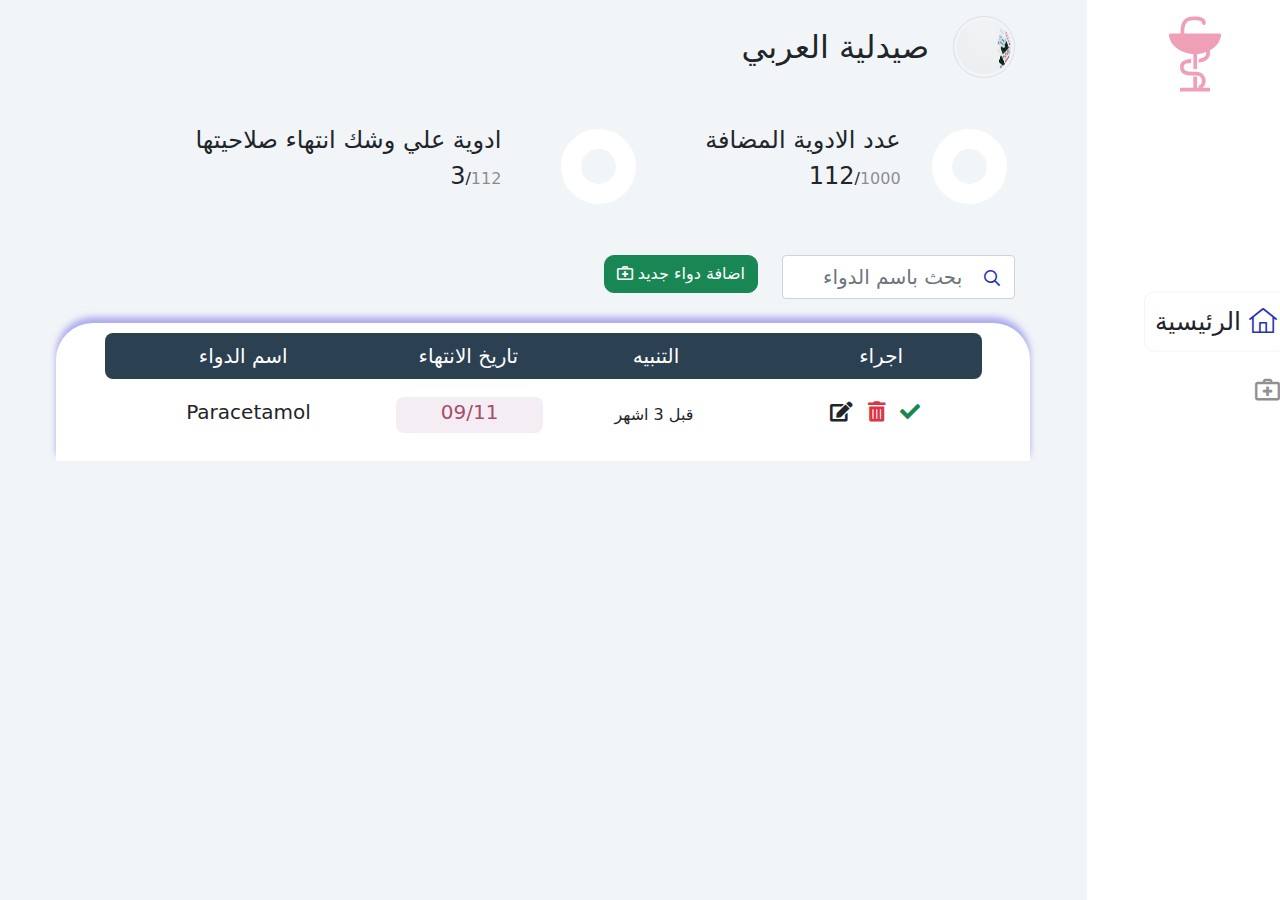
==== index.html @ 39730fdc "first" ====
<!DOCTYPE html>
<html lang="en">

<head>
    <meta charset="UTF-8">
    <meta http-equiv="X-UA-Compatible" content="IE=edge">
    <meta name="viewport" content="width=device-width, initial-scale=1.0">
    <title>Drug List</title>

    <link rel="stylesheet" href="pluigns/bootstrap/css/bootstrap.min.css">
    <link rel="stylesheet" href="pluigns/font-awesome/css/all.css">
    <link rel="stylesheet" href="css/style.css">
</head>

<body style="background-color: #F1F5F8;" dir="rtl">
    <nav class="navbar navbar-expand-lg navbar-light bg-white d-md-none d-block">
        <div class="container-fluid">
            <a class="navbar-brand" href="#">
                <img src="img/pharmacy.svg" alt="logo" width="26.73" height="38.33"> Logo
            </a>
            <button class="navbar-toggler" type="button" data-bs-toggle="collapse" data-bs-target="#navbarcontent" aria-controls="navbarcontent" aria-expanded="false" aria-label="Toggle navigation">
            <span class="navbar-toggler-icon"></span>
            </button>
            <div class="collapse navbar-collapse" toggle="collapse" data-target=".navbar-collapse" id="navbarcontent">
                <ul class="navbar-nav me-auto mb-2 mb-lg-0">
                    <li class="nav-item">
                        <a class="nav-link active" aria-current="page" href="#"><i class="fal fa-home-lg-alt text-defult"></i> الرئيسية</a>
                    </li>
                    <li class="nav-item">
                        <a class="nav-link" href="#"><i class="far fa-medkit text-gray"></i> اضافة</a>
                    </li>
                </ul>
            </div>
        </div>
    </nav>
    <div class="row">
        <div class="col-md-2 d-md-block d-none p-0">
            <div class="sidebar text-center bg-white">
                <a class="navbar-brand m-auto" href="#">
                    <img class="mt-3" src="img/pharmcy-pink.svg" alt="logo">
                </a>
                <ul class="sidebar-ul p-0 pe-3">
                    <li class="active"> <i class="fal fa-home-lg-alt text-defult"></i> الرئيسية</li>
                    <li class="me-2"><i class="far fa-medkit text-gray"></i></li>
                </ul>
            </div>
        </div>
        <div class="col-md-10">
            <div class="row align-items-center justify-content-center me-md-5 mt-3">
                <div class="col-lg-1 cil-md-2 col-2">
                    <img src="img/background.png" class="rounded-circle profile-img" alt="" width="100%" height="100%">
                </div>
                <div class="col-lg-11 col-md-10 col-8">
                    <span class="h2 text-dark">صيدلية العربي </span>

                </div>
            </div>
            <div class="row justify-content-md-start justify-content-center me-md-5 mt-5">
                <div class="col-md-4">
                    <div class="row">
                        <div class="col-4 align-self-center">
                            <div class="progress green">
                                <span class="progress-left">
                                    <span class="progress-bar cos"></span>
                                </span>
                                <span class="progress-right">
                                    <span class="progress-bar cos"></span>
                                </span>
                            </div>
                        </div>
                        <div class="col-8 align-self-center">
                            <p class="h4">عدد الادوية المضافة</p>
                            <p><span class="h4">112</span>/<span class="text-gray">1000</span></p>
                        </div>
                    </div>
                </div>
                <div class="col-md-6">
                    <div class="row">
                        <div class="col-4 align-self-center">
                            <div class="progress green">
                                <span class="progress-left">
                                    <span class="progress-bar sin"></span>
                                </span>
                                <span class="progress-right">
                                    <span class="progress-bar sin"></span>
                                </span>
                            </div>
                        </div>
                        <div class="col-8 align-self-center">
                            <p class="h4">ادوية علي وشك انتهاء صلاحيتها</p>
                            <p><span class="h4">3</span>/<span class="text-gray">112</span></p>
                        </div>
                    </div>
                </div>
                <div class="w-100"></div>
                <div class="col-md-3 col-6 mt-5">
                    <form action="" method="get" class="search-form">
                        <i class="far fa-search text-defult"></i>
                        <input type="search" class="form-control" id="" placeholder=" بحث باسم الدواء">
                    </form>
                </div>
                <div class="col-md-3 col-5 mt-5">
                    <a href="#" class="btn btn-success rounded-10">اضافة دواء جديد <i class="far fa-medkit"></i></a>
                </div>
            </div>
            <div class="col-11 m-auto mt-4">
                <div class="table">
                    <div class="thead">
                        <div class="row text-center">
                            <div class="col-md-3 col-4">اجراء</div>
                            <div class="col-3 d-md-block d-none">التنبيه</div>
                            <div class="col-md-2 col-3">تاريخ الانتهاء</div>
                            <div class="col-md-4 col-5">اسم الدواء</div>
                        </div>
                    </div>

                    <div class="tbody">
                        <div class="tr">
                            <div class="row text-center">
                                <div class="col-md-3 col-4">
                                    <a href="#" class="text-success mx-1" data-toggle="tooltip" title="حفظ"><i class="fas fa-check"></i></a>
                                    <a href="#" class="text-danger mx-1" data-toggle="tooltip" title="حذف"><i class="fas fa-trash-alt"></i></a>
                                    <a href="#" class="text-dark mx-1" data-toggle="tooltip" title="تعديل"><i class="fas fa-edit"></i></a>
                                </div>
                                <div class="col-md-3 d-md-block d-none"><input class="form-control time" type="text" value="قبل 3 اشهر"></div>
                                <div class="col-md-2 col-3 date danger">09/11</div>
                                <div class="col-md-4 col-5">Paracetamol</div>
                            </div>
                        </div>

                    </div>
                </div>
            </div>
        </div>
    </div>

    <script src="pluigns/jquery/jquery.min.js "></script>
    <script src="pluigns/bootstrap/js/bootstrap.min.js "></script>
    <script src="pluigns/niceScroll/jquery.nicescroll.min.js "></script>
    <script src="js/master.js "></script>
</body>

</html>
---- css/style.css ----
a {
    text-decoration: none;
}

body {
    overflow-x: hidden;
}

ul {
    list-style: none;
}

.login-title {
    font-family: Cairo;
    font-style: normal;
    font-weight: 300;
    line-height: 90px;
    color: #202121;
    text-align: center;
}

.bg-white {
    background-color: #fff !important;
}

.text-defult {
    color: #2430B6;
}

.text-gray {
    color: #ADBCD1;
}

.text-defult:hover {
    color: #2430B6;
}

.text-gray {
    color: rgba(32, 33, 33, 0.5) !important;
}

.btn-defult {
    color: #fff;
    background: linear-gradient(268.74deg, #6C63E5 10.22%, #6C63E5 92.25%) !important;
}

.btn-defult:hover {
    color: #fff;
    background: linear-gradient(268.74deg, #6C63E5 10.22%, #6C63E5 92.25%) !important;
}

.input-font {
    font-size: 24px !important;
}

.input-login-form {
    border: none;
    border-radius: 0;
    -webkit-border-radius: 0;
    -moz-border-radius: 0;
    -ms-border-radius: 0;
    -o-border-radius: 0;
    border-bottom: 1px solid rgba(32, 33, 33, 0.5);
}

.rounded-10 {
    border-radius: 10px;
    -webkit-border-radius: 10px;
    -moz-border-radius: 10px;
    -ms-border-radius: 10px;
    -o-border-radius: 10px;
}

.rounded-20 {
    border-radius: 20px;
    -webkit-border-radius: 20px;
    -moz-border-radius: 20px;
    -ms-border-radius: 20px;
    -o-border-radius: 20px;
}

.searsh-char-box {
    background-color: #2430B6;
    border-radius: 40px;
    -webkit-border-radius: 40px;
    -moz-border-radius: 40px;
    -ms-border-radius: 40px;
    -o-border-radius: 40px;
    color: #fff;
}

.searsh-char-box .title {
    color: rgba(255, 255, 255, 0.8);
    font-size: 23px;
}

.searsh-char-box .title p {
    transform: rotate(270deg);
    -webkit-transform: rotate(270deg);
    -moz-transform: rotate(270deg);
    -ms-transform: rotate(270deg);
    -o-transform: rotate(270deg);
}

.char-box {
    overflow-y: scroll;
    overflow-x: hidden;
    margin: 10px 0;
    font-size: 25px;
    font-family: 'Segoe UI', Tahoma, Geneva, Verdana, sans-serif;
}

.char-box::-webkit-scrollbar {
    width: 0px;
    background: transparent;
    /* make scrollbar transparent */
}

.char-box p a {
    color: #fff;
}

.char-box p a.active {
    border: 1px solid #F5A623;
    border-radius: 14px;
    padding: 5px 10px;
    color: #fff;
}

.profile-img {
    border: 1px solid #D6E1EA;
    padding: 3px;
}

.search-form {
    position: relative;
}

.search-form input {
    padding-right: 45px;
    font-size: 20px;
}

.search-form i {
    position: absolute;
    top: 15px;
    right: 15px;
}

.drug-items .drug-item {
    background: #FFFFFF;
    box-shadow: 0px 3px 6px rgba(0, 0, 0, 0.1);
    border-radius: 10px;
    height: 50px;
    padding: 13px 15px 13px 0px;
    box-shadow: 0px 3px 6px rgba(0, 0, 0, 0.1);
    border-radius: 10px;
}

.drug-items .drug-item.active {
    background: #312EBE;
    color: #fff;
}

.drug-items .drug-item input {
    border-radius: 50%;
    -webkit-border-radius: 50%;
    -moz-border-radius: 50%;
    -ms-border-radius: 50%;
    -o-border-radius: 50%;
}

.drug-items .drug-item input:checked {
    background-color: #D6E1EA;
}

.form-check-input:checked[type=checkbox] {
    background-image: url(../img/check.svg);
}

.drug-items {
    height: 200px;
    direction: ltr;
    overflow-y: scroll;
    overflow-x: hidden;
}

.drug-items::-webkit-scrollbar {
    width: 20px;
}

.drug-items::-webkit-scrollbar-thumb {
    background-image: url(../img/scroll.svg);
    background-repeat: no-repeat;
    width: 100%;
}

.char-title {
    font-family: Segoe UI;
    font-style: normal;
    font-size: 40px;
    margin: 0;
    color: rgba(0, 0, 0, 0.5);
}

.sidebar .sidebar-ul {
    position: absolute;
    top: 40%;
    transform: translateY(-50%);
    -webkit-transform: translateY(-50%);
    -moz-transform: translateY(-50%);
    -ms-transform: translateY(-50%);
    -o-transform: translateY(-50%);
    text-align: center;
}

.sidebar .sidebar-ul li {
    font-size: 25px;
    margin-bottom: 20px;
    text-align: right;
}

.sidebar .sidebar-ul li.active {
    border: 1.5px solid #F1F5F8;
    border-radius: 10px;
    padding: 10px 10px;
}


/* Prosses Bar */

.progress {
    width: 75px;
    height: 75px;
    line-height: 75px;
    background: none;
    margin: 0 auto;
    box-shadow: none;
    position: relative;
}

.progress:after {
    content: "";
    width: 100%;
    height: 100%;
    border-radius: 50%;
    border: 20px solid #fff;
    position: absolute;
    top: 0;
    left: 0;
}

.progress>span {
    width: 50%;
    height: 100%;
    overflow: hidden;
    position: absolute;
    top: 0;
    z-index: 1;
}

.progress .progress-left {
    left: 0;
}

.progress .progress-bar {
    width: 100%;
    height: 100%;
    background: none;
    border-width: 20px;
    border-style: solid;
    position: absolute;
    top: 0;
}

.progress .progress-left .progress-bar {
    left: 100%;
    border-top-right-radius: 80px;
    border-bottom-right-radius: 80px;
    border-left: 0;
    -webkit-transform-origin: center left;
    transform-origin: center left;
}

.progress .progress-right {
    right: 0;
}

.progress .progress-right .progress-bar {
    left: -100%;
    border-top-left-radius: 80px;
    border-bottom-left-radius: 80px;
    border-right: 0;
    -webkit-transform-origin: center right;
    transform-origin: center right;
}

@keyframes loading-1 {
    0% {
        -webkit-transform: rotate(0deg);
        transform: rotate(0deg);
        -moz-transform: rotate(0deg);
        -ms-transform: rotate(0deg);
        -o-transform: rotate(0deg);
    }
    100% {
        transform: rotate(36deg);
        -webkit-transform: rotate(36deg);
        -moz-transform: rotate(36deg);
        -ms-transform: rotate(36deg);
        -o-transform: rotate(36deg);
    }
}

@keyframes loading-2 {
    0% {
        -webkit-transform: rotate(0deg);
        transform: rotate(0deg);
    }
    100% {
        transform: rotate(72deg);
        -webkit-transform: rotate(72deg);
        -moz-transform: rotate(72deg);
        -ms-transform: rotate(72deg);
        -o-transform: rotate(72deg);
    }
}

@keyframes loading-3 {
    0% {
        -webkit-transform: rotate(0deg);
        transform: rotate(0deg);
    }
    100% {
        transform: rotate(108deg);
        -webkit-transform: rotate(108deg);
        -moz-transform: rotate(108deg);
        -ms-transform: rotate(108deg);
        -o-transform: rotate(108deg);
    }
}

@keyframes loading-4 {
    0% {
        -webkit-transform: rotate(0deg);
        transform: rotate(0deg);
    }
    100% {
        transform: rotate(144deg);
        -webkit-transform: rotate(144deg);
        -moz-transform: rotate(144deg);
        -ms-transform: rotate(144deg);
        -o-transform: rotate(144deg);
    }
}

@keyframes loading-5 {
    0% {
        -webkit-transform: rotate(0deg);
        transform: rotate(0deg);
    }
    100% {
        transform: rotate(180deg);
        -webkit-transform: rotate(180deg);
        -moz-transform: rotate(180deg);
        -ms-transform: rotate(180deg);
        -o-transform: rotate(180deg);
    }
}

@media only screen and (max-width: 990px) {
    .progress {
        margin-bottom: 20px;
    }
}

.tooltip-inner {
    background-color: #fff !important;
    color: #000;
}

.tooltip.bs-tooltip-right .tooltip-arrow::before {
    border-right-color: #fff !important;
}

.tooltip.bs-tooltip-left .tooltip-arrow::before {
    border-left-color: #fff !important;
}

.tooltip.bs-tooltip-bottom .tooltip-arrow::before {
    border-bottom-color: #fff !important;
}

.tooltip.bs-tooltip-top .tooltip-arrow::before {
    border-top-color: #fff !important;
}

.table {
    background: #FFFFFF;
    box-shadow: 0px -6px 6px rgba(108, 99, 229, 0.5);
    border-radius: 37px 37px 0px 0px;
    padding: 10px 0;
}

.table .thead {
    width: 90%;
    margin: auto;
    background: #2B4050;
    border-radius: 8px;
    color: #fff;
    font-size: 20px;
}

.table .tbody {
    width: 90%;
    margin: 10px auto;
    font-size: 20px;
}

.tr input.time {
    border: none;
    text-align: center;
}

.tr input.time:focus {
    border: 1px solid #ced4da;
}

.tr .date.danger {
    background: #F4EDF4;
    border-radius: 8px;
    color: #A94C68;
}

.tr:hover {
    background: #F4EDF4;
}

.tr:hover .date {
    background: #fff;
}

.content-form {
    background: #FFFFFF;
    box-shadow: 0px -6px 6px rgba(108, 99, 229, 0.5);
    border-radius: 22px 22px 0px 0px;
}

.drug-form input {
    border-radius: 8px;
}

.drug-form select {
    border-radius: 8px;
    text-align: end;
}
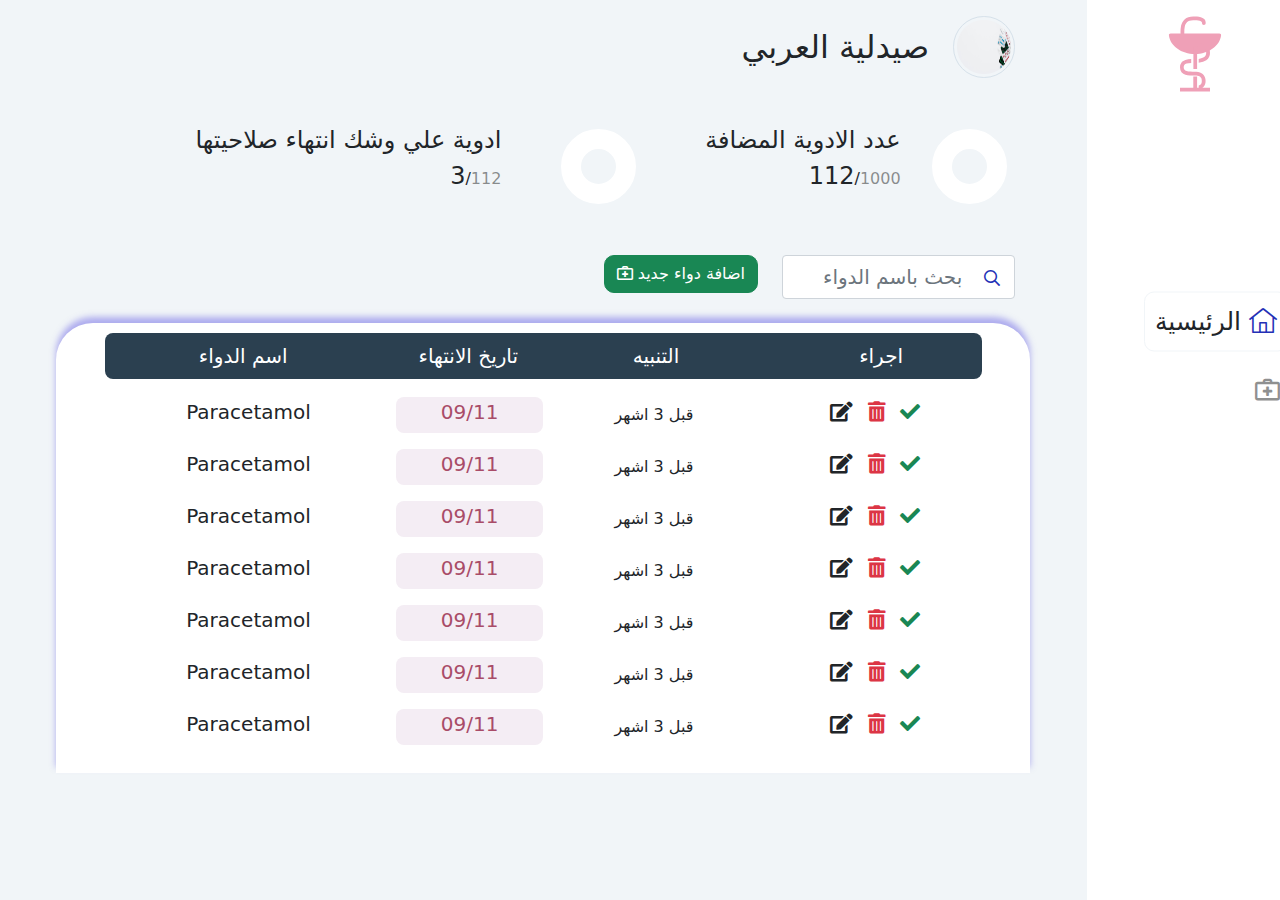
==== commit 8d802db4: "asda" ====
--- a/index.html
+++ b/index.html
@@ -127,6 +127,78 @@
                                 <div class="col-md-4 col-5">Paracetamol</div>
                             </div>
                         </div>
+                        <div class="tr">
+                            <div class="row text-center">
+                                <div class="col-md-3 col-4">
+                                    <a href="#" class="text-success mx-1" data-toggle="tooltip" title="حفظ"><i class="fas fa-check"></i></a>
+                                    <a href="#" class="text-danger mx-1" data-toggle="tooltip" title="حذف"><i class="fas fa-trash-alt"></i></a>
+                                    <a href="#" class="text-dark mx-1" data-toggle="tooltip" title="تعديل"><i class="fas fa-edit"></i></a>
+                                </div>
+                                <div class="col-md-3 d-md-block d-none"><input class="form-control time" type="text" value="قبل 3 اشهر"></div>
+                                <div class="col-md-2 col-3 date danger">09/11</div>
+                                <div class="col-md-4 col-5">Paracetamol</div>
+                            </div>
+                        </div>
+                        <div class="tr">
+                            <div class="row text-center">
+                                <div class="col-md-3 col-4">
+                                    <a href="#" class="text-success mx-1" data-toggle="tooltip" title="حفظ"><i class="fas fa-check"></i></a>
+                                    <a href="#" class="text-danger mx-1" data-toggle="tooltip" title="حذف"><i class="fas fa-trash-alt"></i></a>
+                                    <a href="#" class="text-dark mx-1" data-toggle="tooltip" title="تعديل"><i class="fas fa-edit"></i></a>
+                                </div>
+                                <div class="col-md-3 d-md-block d-none"><input class="form-control time" type="text" value="قبل 3 اشهر"></div>
+                                <div class="col-md-2 col-3 date danger">09/11</div>
+                                <div class="col-md-4 col-5">Paracetamol</div>
+                            </div>
+                        </div>
+                        <div class="tr">
+                            <div class="row text-center">
+                                <div class="col-md-3 col-4">
+                                    <a href="#" class="text-success mx-1" data-toggle="tooltip" title="حفظ"><i class="fas fa-check"></i></a>
+                                    <a href="#" class="text-danger mx-1" data-toggle="tooltip" title="حذف"><i class="fas fa-trash-alt"></i></a>
+                                    <a href="#" class="text-dark mx-1" data-toggle="tooltip" title="تعديل"><i class="fas fa-edit"></i></a>
+                                </div>
+                                <div class="col-md-3 d-md-block d-none"><input class="form-control time" type="text" value="قبل 3 اشهر"></div>
+                                <div class="col-md-2 col-3 date danger">09/11</div>
+                                <div class="col-md-4 col-5">Paracetamol</div>
+                            </div>
+                        </div>
+                        <div class="tr">
+                            <div class="row text-center">
+                                <div class="col-md-3 col-4">
+                                    <a href="#" class="text-success mx-1" data-toggle="tooltip" title="حفظ"><i class="fas fa-check"></i></a>
+                                    <a href="#" class="text-danger mx-1" data-toggle="tooltip" title="حذف"><i class="fas fa-trash-alt"></i></a>
+                                    <a href="#" class="text-dark mx-1" data-toggle="tooltip" title="تعديل"><i class="fas fa-edit"></i></a>
+                                </div>
+                                <div class="col-md-3 d-md-block d-none"><input class="form-control time" type="text" value="قبل 3 اشهر"></div>
+                                <div class="col-md-2 col-3 date danger">09/11</div>
+                                <div class="col-md-4 col-5">Paracetamol</div>
+                            </div>
+                        </div>
+                        <div class="tr">
+                            <div class="row text-center">
+                                <div class="col-md-3 col-4">
+                                    <a href="#" class="text-success mx-1" data-toggle="tooltip" title="حفظ"><i class="fas fa-check"></i></a>
+                                    <a href="#" class="text-danger mx-1" data-toggle="tooltip" title="حذف"><i class="fas fa-trash-alt"></i></a>
+                                    <a href="#" class="text-dark mx-1" data-toggle="tooltip" title="تعديل"><i class="fas fa-edit"></i></a>
+                                </div>
+                                <div class="col-md-3 d-md-block d-none"><input class="form-control time" type="text" value="قبل 3 اشهر"></div>
+                                <div class="col-md-2 col-3 date danger">09/11</div>
+                                <div class="col-md-4 col-5">Paracetamol</div>
+                            </div>
+                        </div>
+                        <div class="tr">
+                            <div class="row text-center">
+                                <div class="col-md-3 col-4">
+                                    <a href="#" class="text-success mx-1" data-toggle="tooltip" title="حفظ"><i class="fas fa-check"></i></a>
+                                    <a href="#" class="text-danger mx-1" data-toggle="tooltip" title="حذف"><i class="fas fa-trash-alt"></i></a>
+                                    <a href="#" class="text-dark mx-1" data-toggle="tooltip" title="تعديل"><i class="fas fa-edit"></i></a>
+                                </div>
+                                <div class="col-md-3 d-md-block d-none"><input class="form-control time" type="text" value="قبل 3 اشهر"></div>
+                                <div class="col-md-2 col-3 date danger">09/11</div>
+                                <div class="col-md-4 col-5">Paracetamol</div>
+                            </div>
+                        </div>
 
                     </div>
                 </div>
